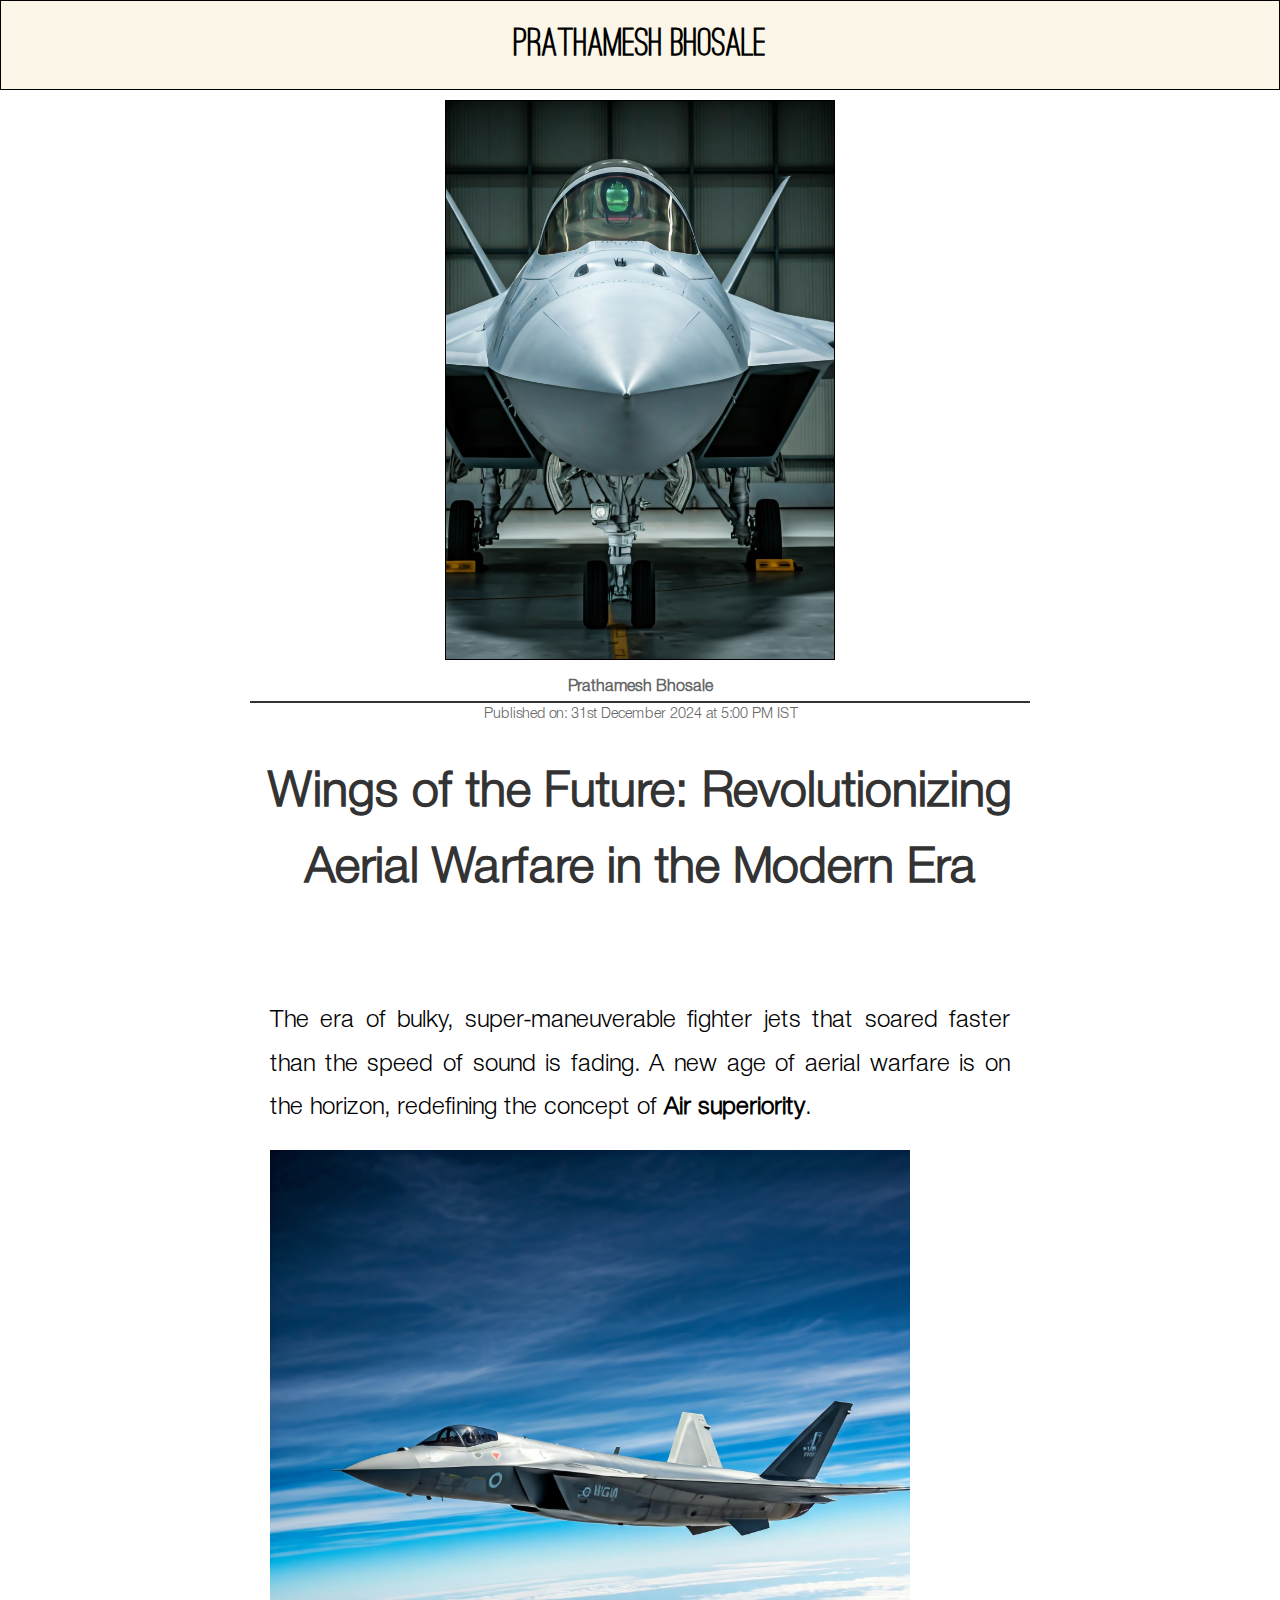
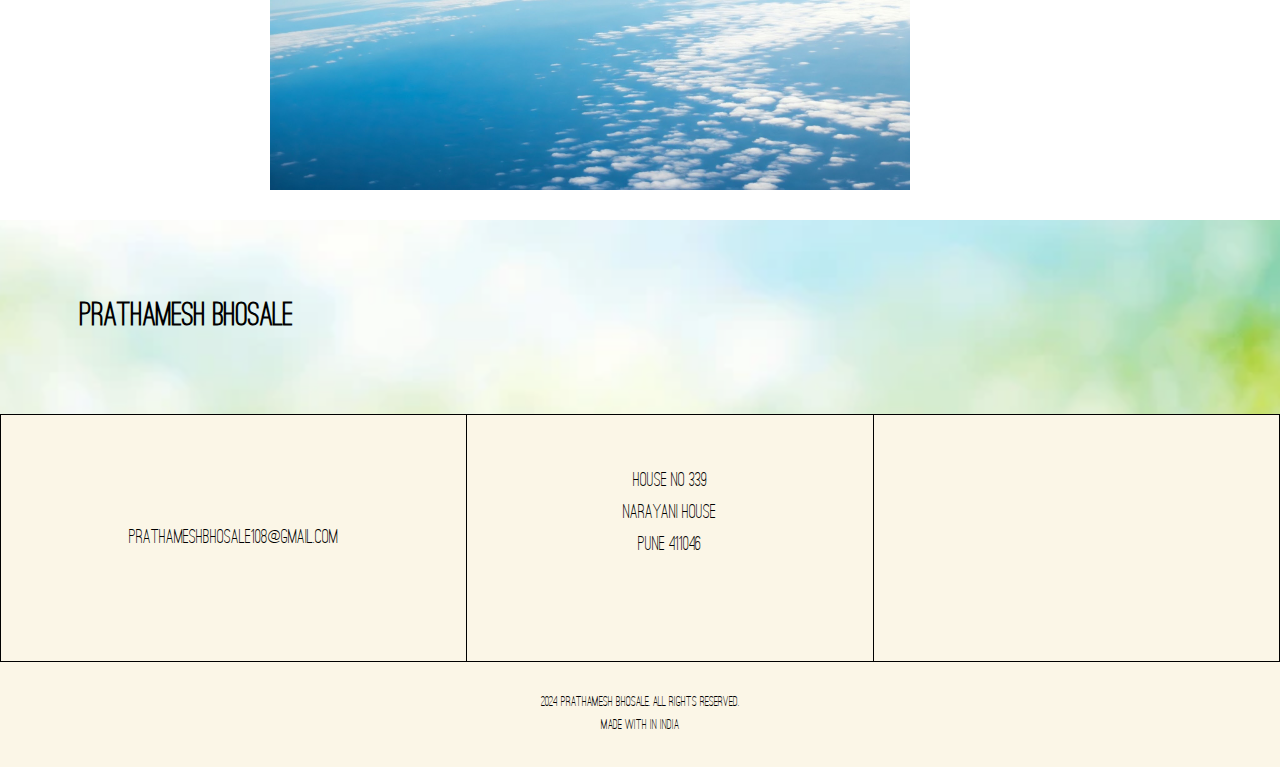
==== blog2.html @ 5867b200 "commit" ====
<!DOCTYPE html>
<html lang="en">
<head>
    <meta charset="UTF-8">
    <meta name="viewport" content="width=device-width, initial-scale=1.0">
    <title>Modern Warfare</title>
    <link rel="stylesheet" href="blog2.css">
    <link rel="stylesheet" href="https://cdnjs.cloudflare.com/ajax/libs/font-awesome/6.6.0/css/all.min.css" integrity="sha512-Kc323vGBEqzTmouAECnVceyQqyqdsSiqLQISBL29aUW4U/M7pSPA/gEUZQqv1cwx4OnYxTxve5UMg5GT6L4JJg==" crossorigin="anonymous" referrerpolicy="no-referrer" />
</head>
<body>
    <nav class="nav">
        <a href="index.html" class="nav__link">Prathamesh Bhosale</a>
    </nav>

    <div class="blog-container">
        <!-- Blog Image -->
        <div class="image-container">
        <img src="Images/Gemini_Generated_Image_4xyban4xyban4xyb.jpeg" alt="Blog Image" class="blog-image">
        </div>
        <!-- Blog Metadata -->
        <div class="blog-metadata">
            <h3 class="author-name">Prathamesh Bhosale</h3>
            <p class="publish-info">Published on: <span class="publish-date">31st December 2024</span> at <span class="publish-time">5:00 PM IST</span></p>
        </div>

        <!-- Blog Heading -->
        <h1 class="blog-heading">Wings of the Future: Revolutionizing Aerial Warfare in the Modern Era</h1><br><br>

        <!-- Blog Content -->
        <div class="blog-content">
        <p>The era of bulky, super-maneuverable fighter jets that soared faster than the speed of sound is fading. 
            A new age of aerial warfare is on the horizon, redefining the concept of <b>Air superiority</b>.</p>
            <a href="#img1">
                <img src="Images/Gemini_Generated_Image_g6z7l7g6z7l7g6z7.jpeg" alt="Fighter Jet" class="blog-imagep">
            </a>
        
    </div>
    </div>
    <footer id="footer">
        <!-- Up Section -->
        <div class="footer-up">
          <h3>Prathamesh Bhosale</h3>
        </div>
      
        <!-- Down Section -->
        <div class="footer-down">
          <!-- Left Section: Email -->
          <div class="footer-left">
            <p>prathameshbhosale108@gmail.com</p>
          </div>
      
          <!-- Middle Section: Home Address -->
          <div class="footer-middle">
            <p>House no 339<br> Narayani House<br> Pune 411046<br></p>
          </div>
      
          <!-- Right Section: Social Media Icons -->
          <div class="footer-right">
            <a href="http://www.youtube.com/@prathameshbhosale9968" target="_blank" class="Red">
              <i class="fa-brands fa-youtube"></i>
            </a>
            <a href="https://x.com/RevealP30112" target="_blank" class="Black">
              <i class="fa-brands fa-x-twitter"></i>
            </a>
            <a href="https://www.linkedin.com/in/prathamesh-bhosale-03a942256?lipi=urn%3Ali%3Apage%3Ad_flagship3_profile_view_base_contact_details%3BizIz%2FmjyRASxydIwuei1Mw%3D%3D" target="_blank" class="Dark-blue">
              <i class="fa-brands fa-linkedin"></i>
            </a>
              <a href="https://github.com/PrathameshBhosale108" target="_blank" class="Black">
                <i class="fa-brands fa-github"></i>
              </a>
            
          </div>
        </div>
        <div class="footer-bottom">
          <p><i class="fa-regular fa-copyright"></i> 2024 Prathamesh Bhosale. All Rights Reserved.<br> Made with <i class="fa-solid fa-heart" id="Color"></i> in INDIA</p>
        </div>
      </footer>
    <script>
        //Enable hidden nav bar
        {
            const nav = document.querySelector(".nav");
            let lastScrollY = window.scrollY;
    
            window.addEventListener("scroll",()=>{
                   if(lastScrollY <= window.scrollY){
                    nav.classList.add("nav--hidden");
                   // console.log("We are going down!");
                   }
                   else{
                    nav.classList.remove("nav--hidden");
                   // console.log("We are going up!");
                   }
                   lastScrollY = window.scrollY;
            });
        }
    </script>
    
</body>
</html>
---- blog2.css ----
@font-face {
    font-family: custom;
    src: url(Fonts/HelveticaNeueLight.woff2) format('woff2');
}
@font-face{
    font-family: Modak;
    src: url(Fonts/ostrich-regular.woff2) format('woff2');
}
*{  margin: 0;
    padding: 0;
    box-sizing: border-box;
}
body{
    --nav-height:90px;
    padding-top: var(--nav-height);
    scroll-behavior: smooth;
    margin: 0;
    padding: 0px;
    width: 100%;
    box-sizing: border-box;
    font-family:custom;
    line-height:1.6 ;
}
::selection{
    background-color: rgb(255, 132, 0);
    color: rgb(0, 0, 0);
}
body{
    --nav-height: 90px;
    padding-top: var(--nav-height);
    }
    .nav{
        width: 100%;
        height: var(--nav-height);
        position: fixed;
        top: 0;
        left: 0;
        background: #FBF6E7;
        display: flex;
        align-items: center;
        justify-content: center;
        text-align: center;
        transition: transform 0.2s ;
        font-size: 2.5rem;
        font-family: Modak;
        border: 1px solid black;
        z-index: 1000;
    }
    .nav__link{
        color: #000000;
        text-decoration: none;
        margin: 0 1em;
        font-weight: bold;
    
    }
    .nav--hidden{
        transform: translateY(calc(-1 * var(--nav-height)));
    }

.blog-container {
    max-width: 800px;
    margin: 0 auto;
    padding: 10px;
    background-color: #ffffff;
   /* text-align: center;*/
}
.image-container {
  display: flex;
  justify-content: center; /* Horizontal alignment */
  align-items: center; /* Vertical alignment */
  padding: 0; /* Remove any internal spacing */
  margin: 0; /* Remove any external spacing */
  width: 100%; /* Ensure container takes up full width */
  height: auto; /* Adjust height dynamically based on content */
}

.blog-image {
  width: 100%; /* Make the image responsive to the container */
  max-width: 50%; /* Restrict the image's maximum width */
  height: 35rem; /* Maintain aspect ratio */
  border: 1px solid black;
  border-radius: 0px;
  object-fit: cover; /* Ensure proper cropping */
}

.blog-imagep{
            display: block;
            max-width: 100%;
            height: 40rem;
            margin: 20px 0;
            /*transition: transform 0.3s ease-in-out;*/
            cursor: pointer;
}
/*.blog-imagep:hover {
    transform: scale(1.05);
}*/
.modal {
    display: none;
    position: fixed;
    top: 0;
    left: 0;
    width: 100%;
    height: 100%;
    background: rgba(0, 0, 0, 0.8);
    justify-content: center;
    align-items: center;
    z-index: 999;
}
.modal img {
    max-width: 90%;
    max-height: 90%;
    border: 5px solid white;
    border-radius: 10px;
}

.modal.show {
    display: flex;
}
.blog-metadata {
    font-size: 1 rem;
    margin-bottom: 20px;
    color: #666;
    text-align: center;
}

.author-name {
    font-size: 1rem;
    margin-top: 15px;
    margin-bottom: 0px;
    border-bottom: 2px solid #333;
    display: block;
}

.publish-info {
    margin-top: 0px;
    font-size: 0.9rem;
    color: #666;
}

.blog-heading {
    font-size: 3rem;
    margin-top: 30px;
    margin-bottom: 20px;
    color: #333;
    text-align: center;
}

.blog-content {
    line-height: 1.8;
    margin-top: 20px;
    font-size: 1.5rem;
    color: #000000;
    text-align: justify;
    padding:0 20px;
}
  /* Footer Styling */
  #footer {
    font-family: Modak;
    width: 100%;
    background-color:#FBF6E7; /* Footer background color */
    color: black; /* Footer text color */
    padding: 0px;
    text-align: left; /* Left-align text in up section */
  }
  
  .footer-up {
    background-image: url(Images/Blured\ green.png);
    background-size: cover; /* Ensures the image covers the entire footer */
    background-repeat: no-repeat; /* Prevents the image from repeating */
    background-position: center; /* Centers the image */
    padding-left: 80px;
    padding-bottom: 70px; /* Space below the up section */
    padding-top: 70px;
  }
  .footer-up h3:hover {
    background-color: #cecece00;
    text-shadow: 0 0 20px rgb(255, 166, 0), /* Brighter orange on hover */
                 0 0 30px rgb(255, 166, 0),
                 0 0 40px rgb(255, 166, 0),
                 0 0 50px rgb(255, 166, 0);
}
  .footer-up h3 {
    display: inline-block; /* Ensure the hover effect is only on the text */
    transition: all 0.3s ease; /* Smooth transition for the hover effect */
    font-size: 34px;
    margin: 0; /* Remove default margin */
  }
  
  .footer-down {
    display: flex;
    font-size: 20px;
    border: 1px solid black;
    display: flex; /* Arrange the down section in a horizontal row */
    justify-content: space-between; /* Space between the sections */
    align-items: center; /* Center items vertically */
    text-align: center; /* Center-align text in down sections */
  }
  
  .footer-left, .footer-middle, .footer-right {
    flex: 1; /* Equal width for all three sections */
  }
  
  .footer-left{
    padding: 30px;
  }
  .footer-middle{
    padding-top: 50px;
    padding-bottom: 100px;
    border-left: 1px solid black;
    border-right: 1px solid black;
  }
  .footer-right{
    display: flex; /* Arrange icons horizontally */
    justify-content: center; /* Center icons horizontally */
    gap: 10px; /* Space between icons */
  }
  .footer-right a {
    color: rgb(138, 138, 138); /* Icon color */
    text-decoration: none; /* Remove underline from links */
    margin: 0 10px; /* Space between icons */
    font-size: 40px; /* Icon size */
  }
  
  .footer-right .Red:hover {
    color: #ff0000; /* Facebook blue */
  }
  
  .footer-right .Black:hover {
    color: #000000; /* Twitter blue */
  }
  
  .footer-right .Dark-blue:hover {
    color: #0077b5; /* LinkedIn blue */
  }
  .footer-bottom {
    background-color: #FBF6E7; /* Slightly darker background color for the bottom section */
    padding-top: 30px; /* Vertical padding for the bottom section */
    padding-bottom: 30px;
    text-align: center; /* Center the text */
    width: 100%; /* Ensure it spans the entire width */
    font-size: 14px; /* Font size for the bottom text */
  }
  #Color{
    color: #ff0000;
  }
@media(max-width:425px){
.blog-heading{
    font-size: 2rem;
}
.nav__link{
    font-size: 2rem;
}
}
@media(max-width:621px){
    .footer-down {
        display: flex;
        justify-content: space-between;
        margin-top: 0px;
      }
      .footer-up{
        padding-right: 50px;
        padding-left: 50px;
      }
      .footer-left,
      .footer-middle,
      .footer-right {
        width: 30%;
      }
      .footer-middle{
        border-top: 1px solid black;
        border-bottom: 1px solid black;
        padding: 90px;
      }
      .footer-left{
        font-size: 1rem;
        margin-top: 0px;
        padding-top: 40px;
      }
        .footer-up,
        .footer-left,
        .footer-middle,
        .footer-right,
        .footer-bottom {
          width: 100%;
          text-align: center; /* Center align the content */
          margin-bottom: 10px; /* Add spacing between sections */
        }
      
        .footer-down {
          display: block; /* Stack footer-left, footer-middle, footer-right */
        }
      
        .footer-left,
        .footer-middle,
        .footer-right {
          margin-bottom: 15px; /* Add space between each stacked section */
        }
      
        /* Styling adjustments for social media icons */
        .footer-right a {
          margin: 0 5px; /* Space between social icons */
          font-size: 24px; /* Adjust size for icons */
        }
}
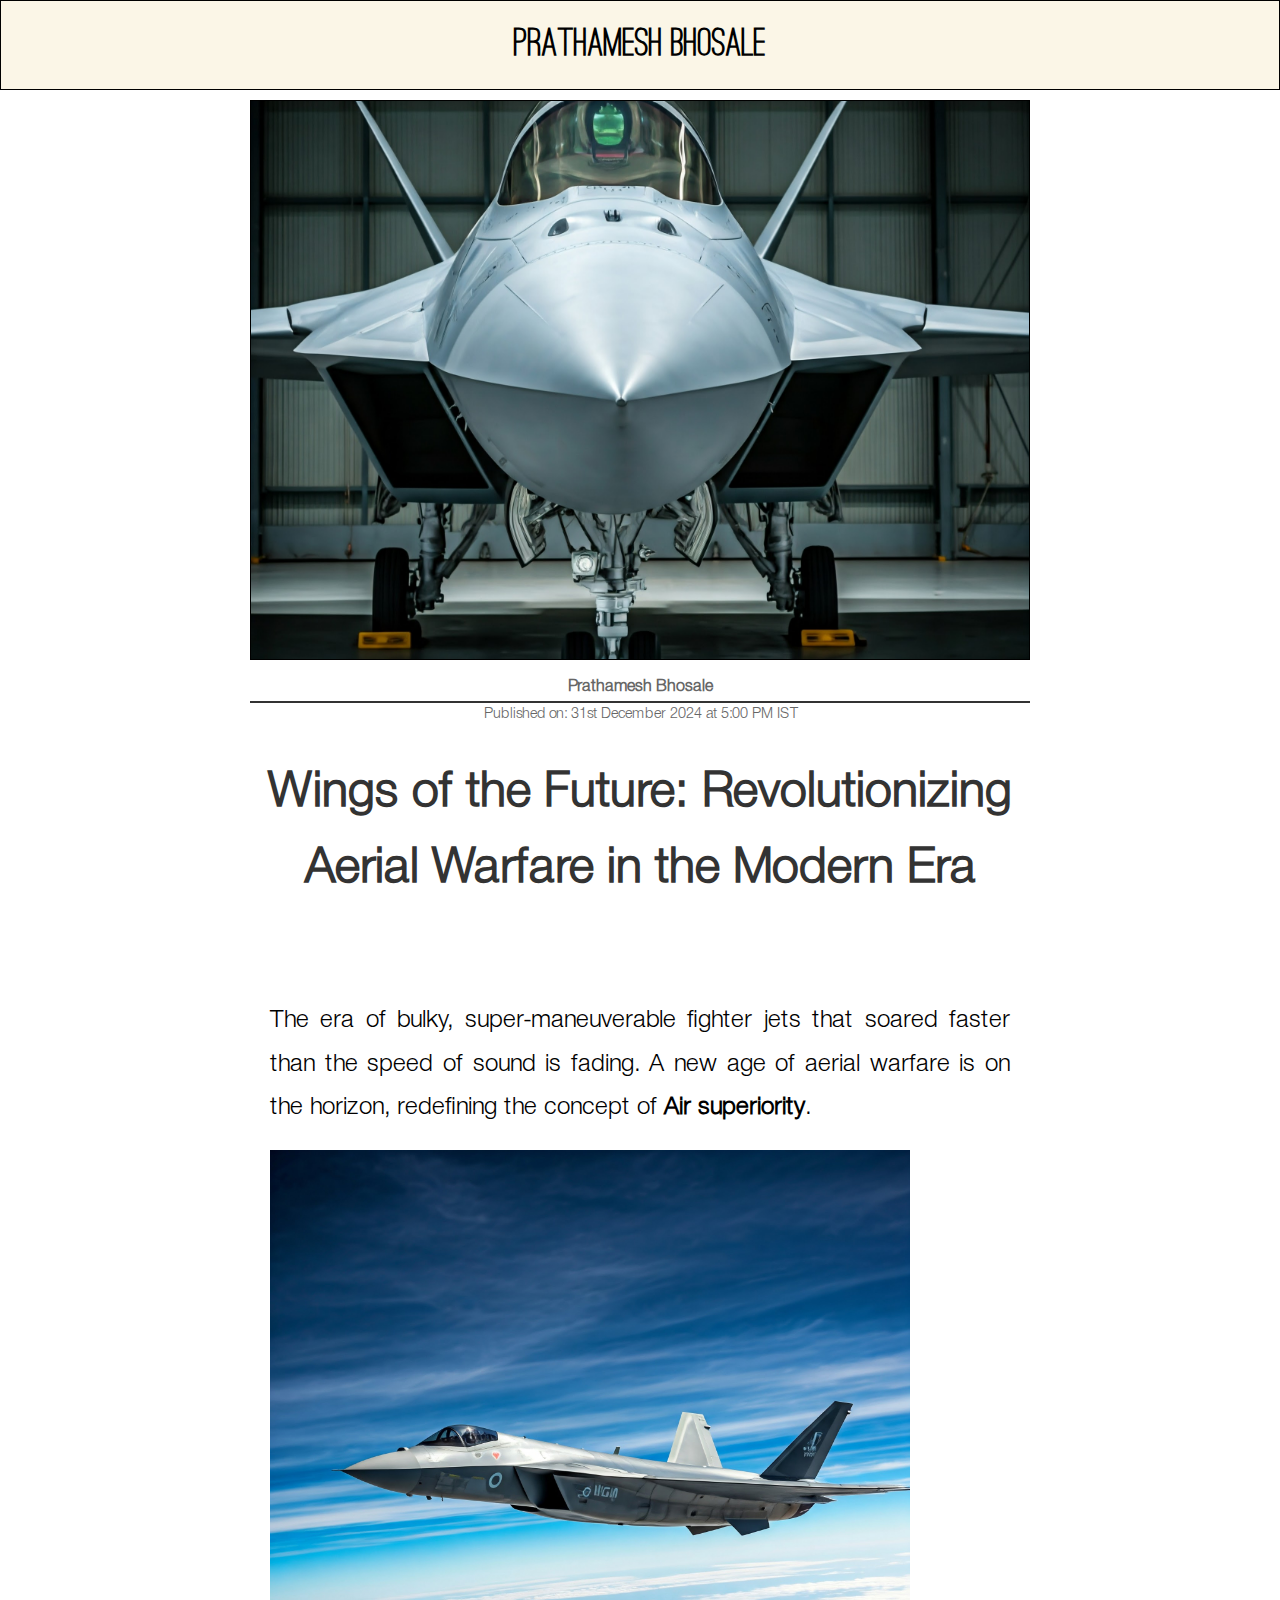
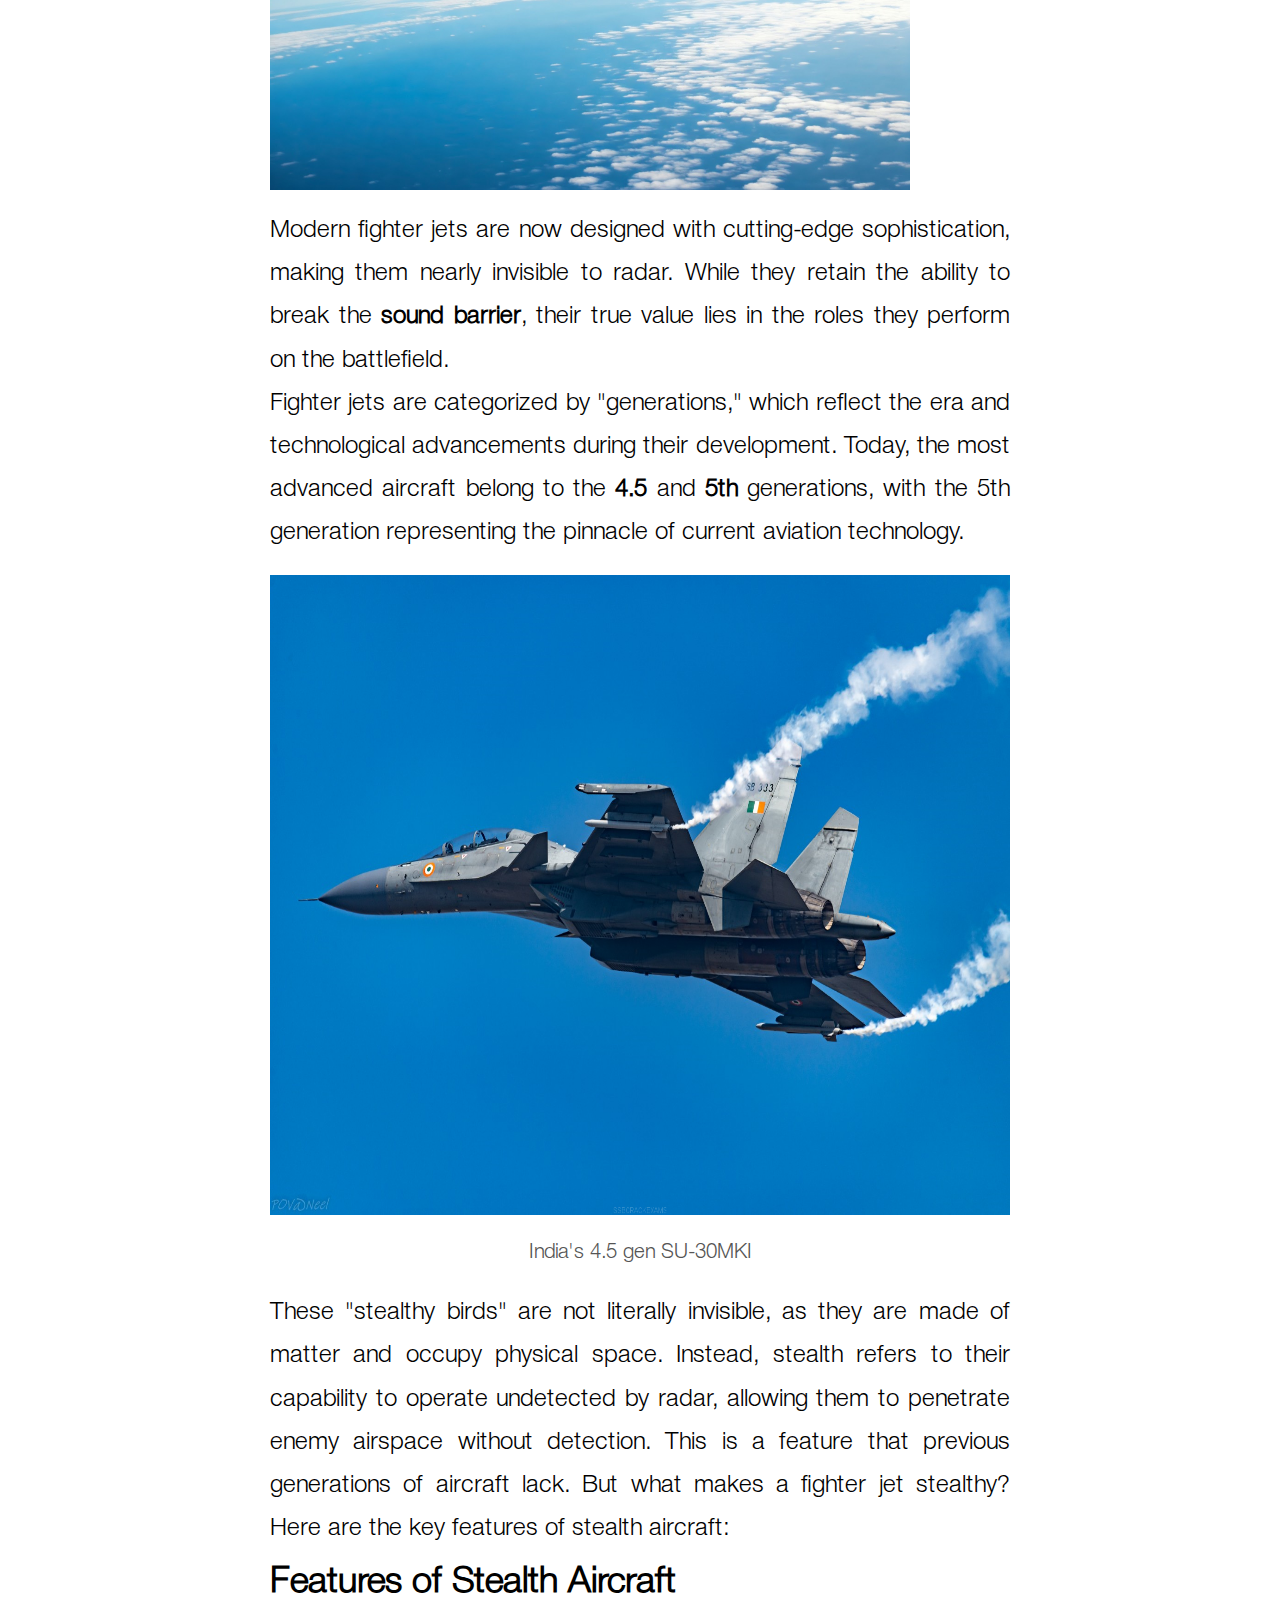
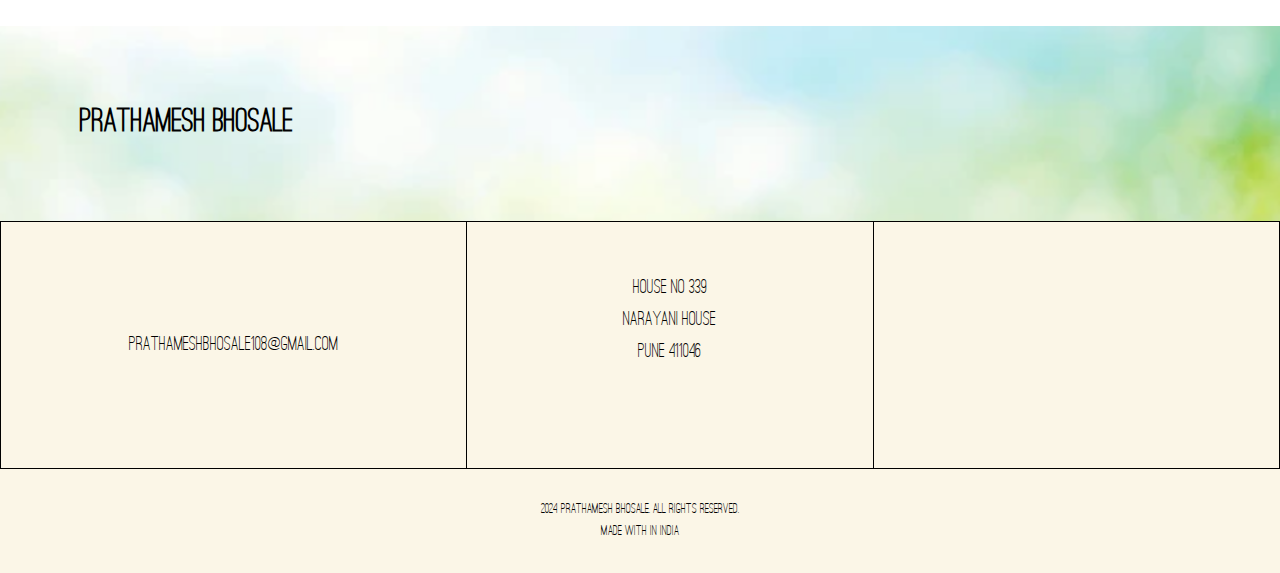
==== commit 876f4200: "commit" ====
--- a/blog2.html
+++ b/blog2.html
@@ -28,11 +28,35 @@
 
         <!-- Blog Content -->
         <div class="blog-content">
-        <p>The era of bulky, super-maneuverable fighter jets that soared faster than the speed of sound is fading. 
-            A new age of aerial warfare is on the horizon, redefining the concept of <b>Air superiority</b>.</p>
+        <p1>The era of bulky, super-maneuverable fighter jets that soared faster than the speed of sound is fading. 
+            A new age of aerial warfare is on the horizon, redefining the concept of <b>Air superiority</b>.</p1>
             <a href="#img1">
                 <img src="Images/Gemini_Generated_Image_g6z7l7g6z7l7g6z7.jpeg" alt="Fighter Jet" class="blog-imagep">
             </a>
+        <p2>Modern fighter jets are now designed with cutting-edge sophistication,
+            making them nearly invisible to radar. While they retain the ability to
+            break the <b>sound barrier</b>, their true value lies in the roles they perform on
+            the battlefield.
+        </p2><br>
+        <p3>Fighter jets are categorized by "generations," which reflect the era and
+            technological advancements during their development. Today, the most
+            advanced aircraft belong to the <b>4.5</b> and <b>5th</b> generations, with the 5th
+            generation representing the pinnacle of current aviation technology.
+        </p3>
+        <div class="image-capcon">
+            <img src="Images/Indian-Air-Force-Fighter-Jets-4.png" alt="Indian Airforce SU-30MKI" class="blog-imagep">
+            <div class="image-caption">India's 4.5 gen SU-30MKI</div>
+        </div>
+        <p4>These "stealthy birds" are not literally invisible, as they are made of matter
+            and occupy physical space. Instead, stealth refers to their capability to
+            operate undetected by radar, allowing them to penetrate enemy airspace
+            without detection. This is a feature that previous generations of aircraft lack.
+        </p4>
+        <p5>But what makes a fighter jet stealthy?
+            Here are the key features of stealth aircraft:
+        </p5><br>
+        <h2>Features of Stealth Aircraft</h2>
+
         
     </div>
     </div>
--- a/blog2.css
+++ b/blog2.css
@@ -76,7 +76,7 @@
 
 .blog-image {
   width: 100%; /* Make the image responsive to the container */
-  max-width: 50%; /* Restrict the image's maximum width */
+  max-width: 100%; /* Restrict the image's maximum width */
   height: 35rem; /* Maintain aspect ratio */
   border: 1px solid black;
   border-radius: 0px;
@@ -90,6 +90,15 @@
             margin: 20px 0;
             /*transition: transform 0.3s ease-in-out;*/
             cursor: pointer;
+}
+.image-caption{
+    font-size: 0.85em;
+    color: #555;
+    margin-top: 5px;
+}
+.image-capcon{
+    text-align: center;
+    margin:20px 0;
 }
 /*.blog-imagep:hover {
     transform: scale(1.05);
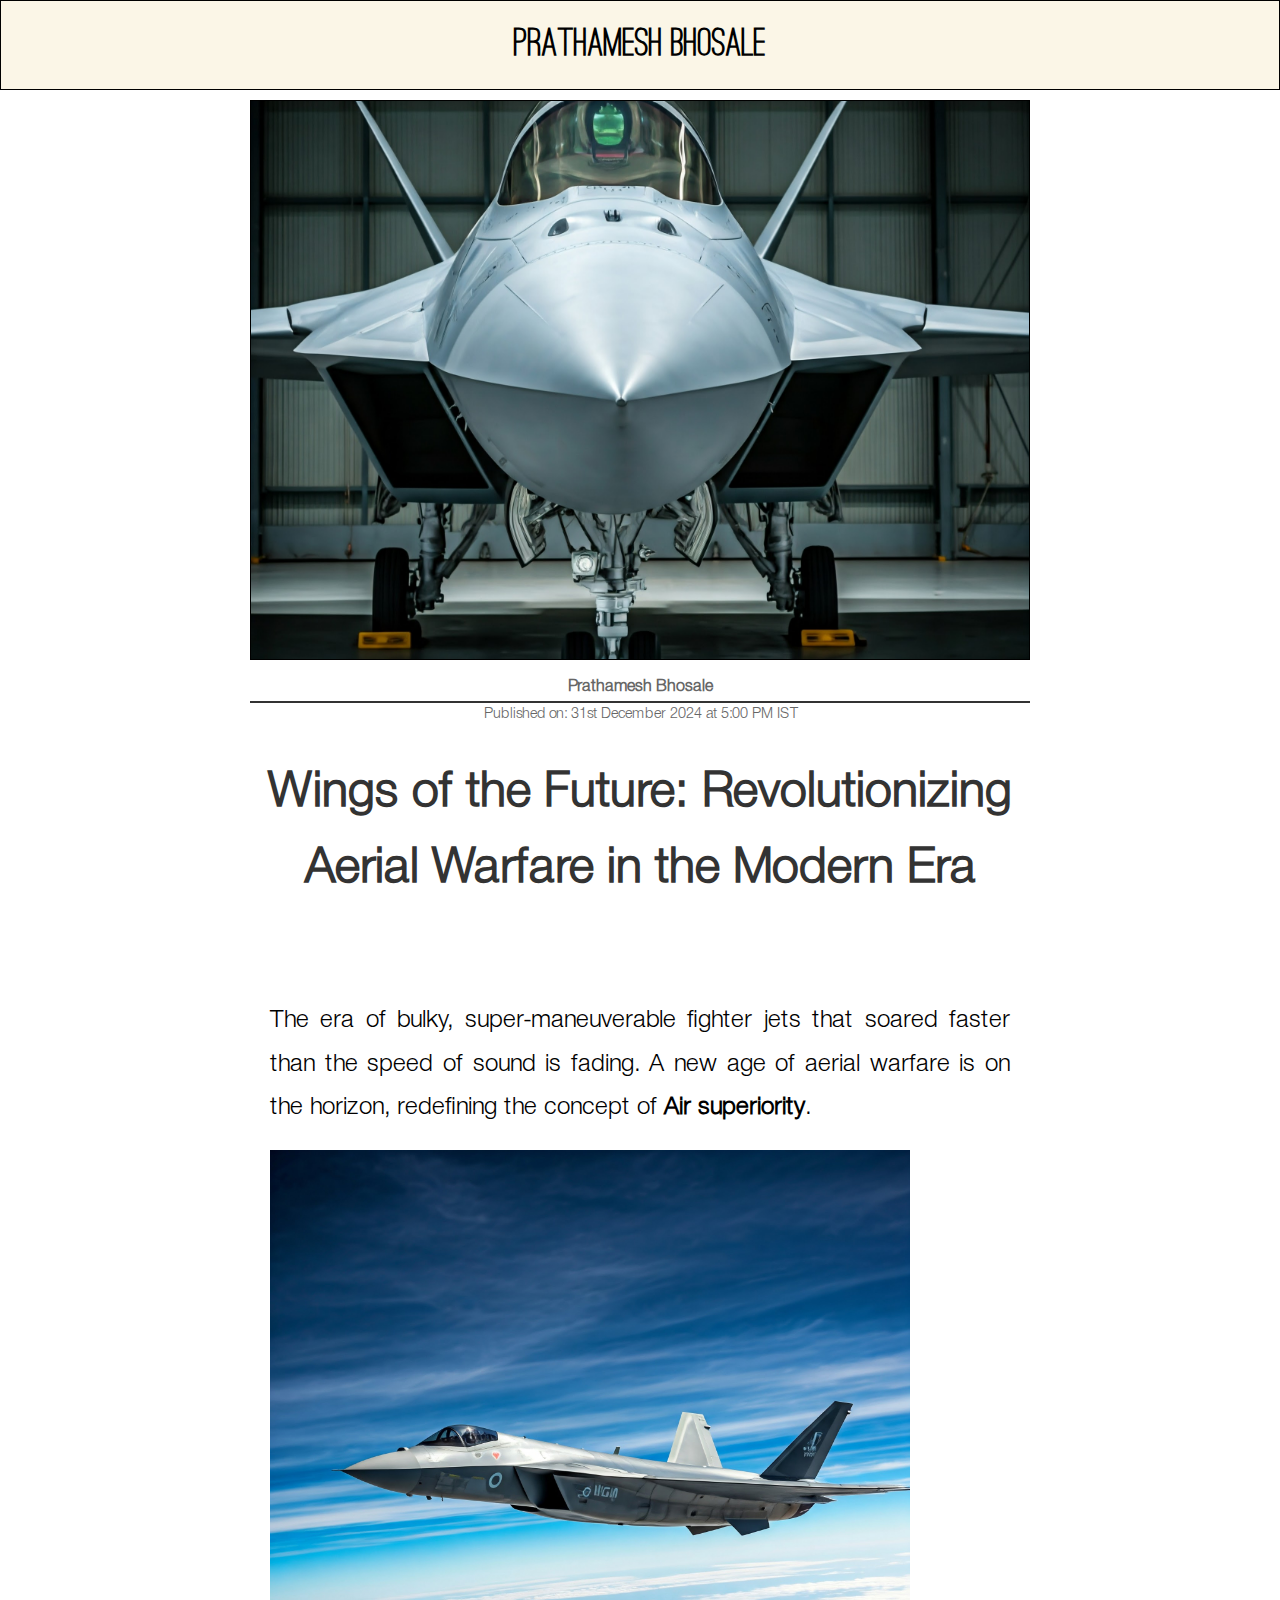
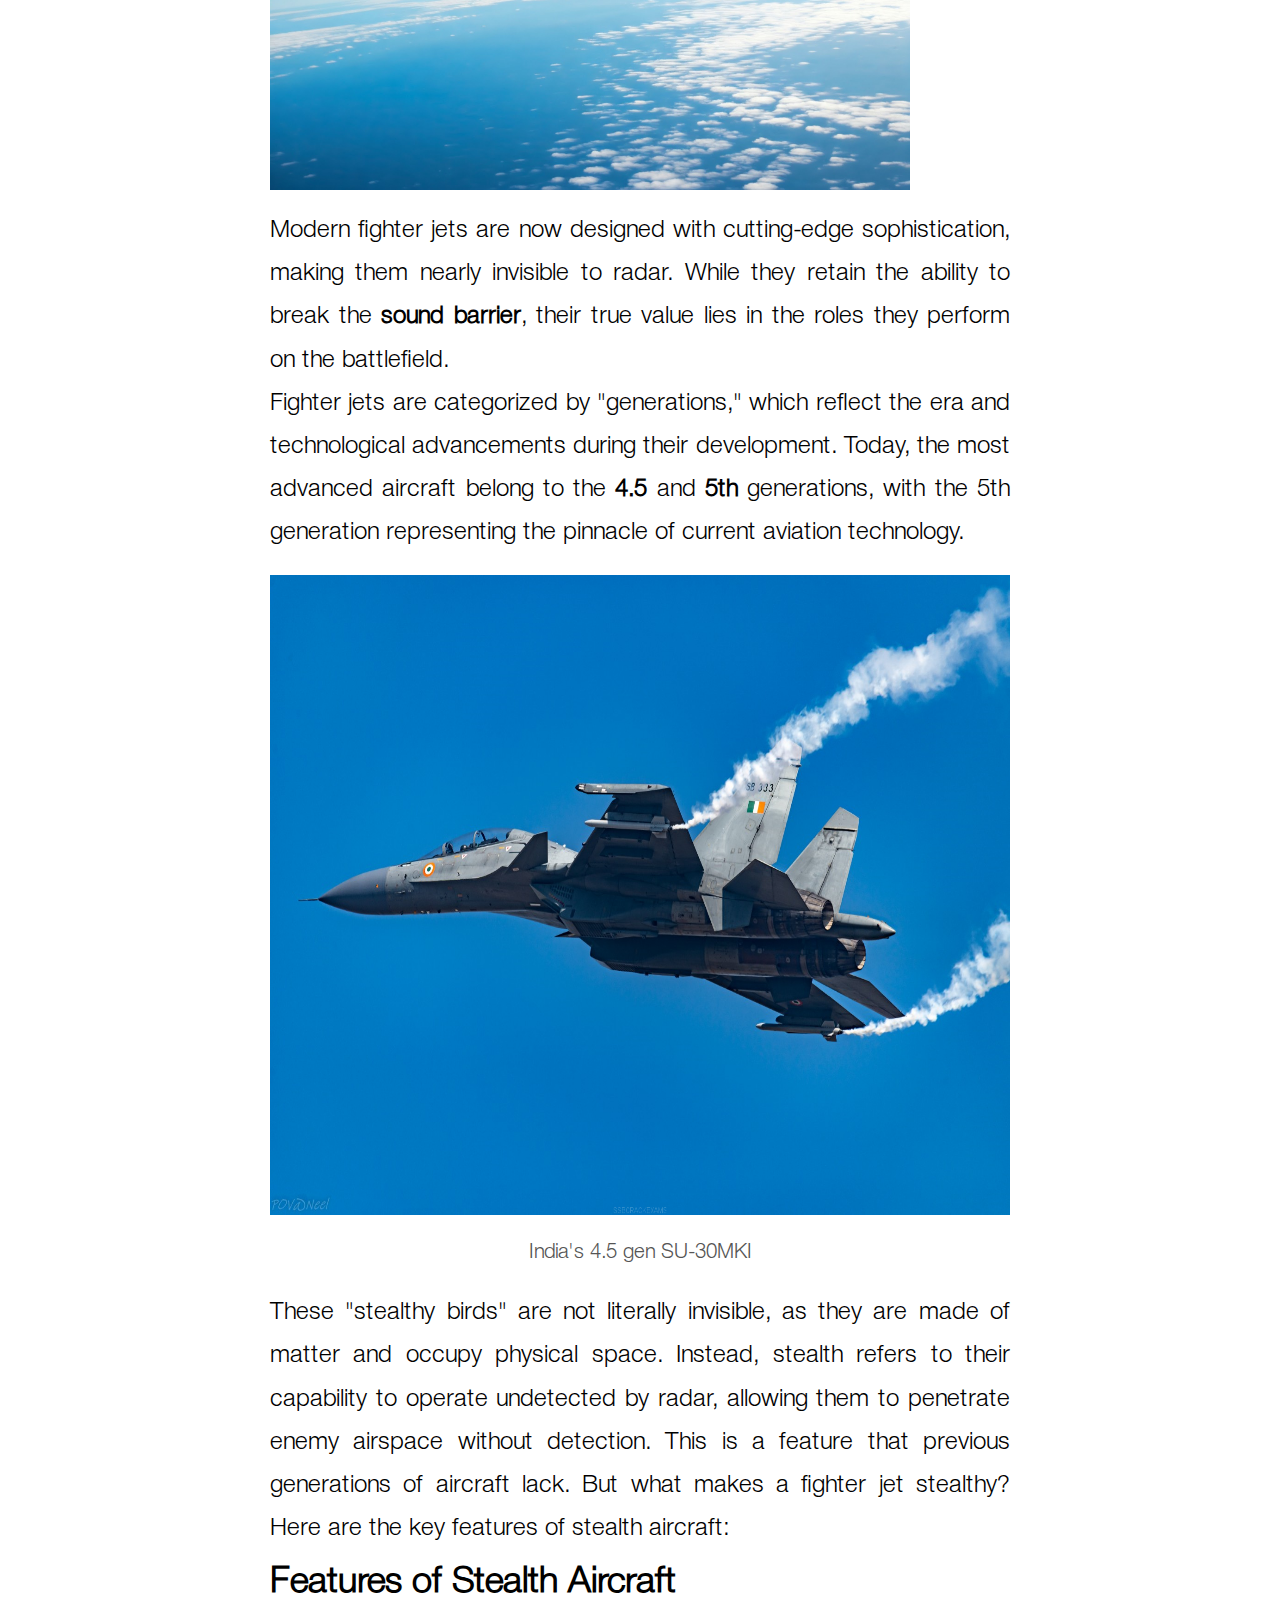
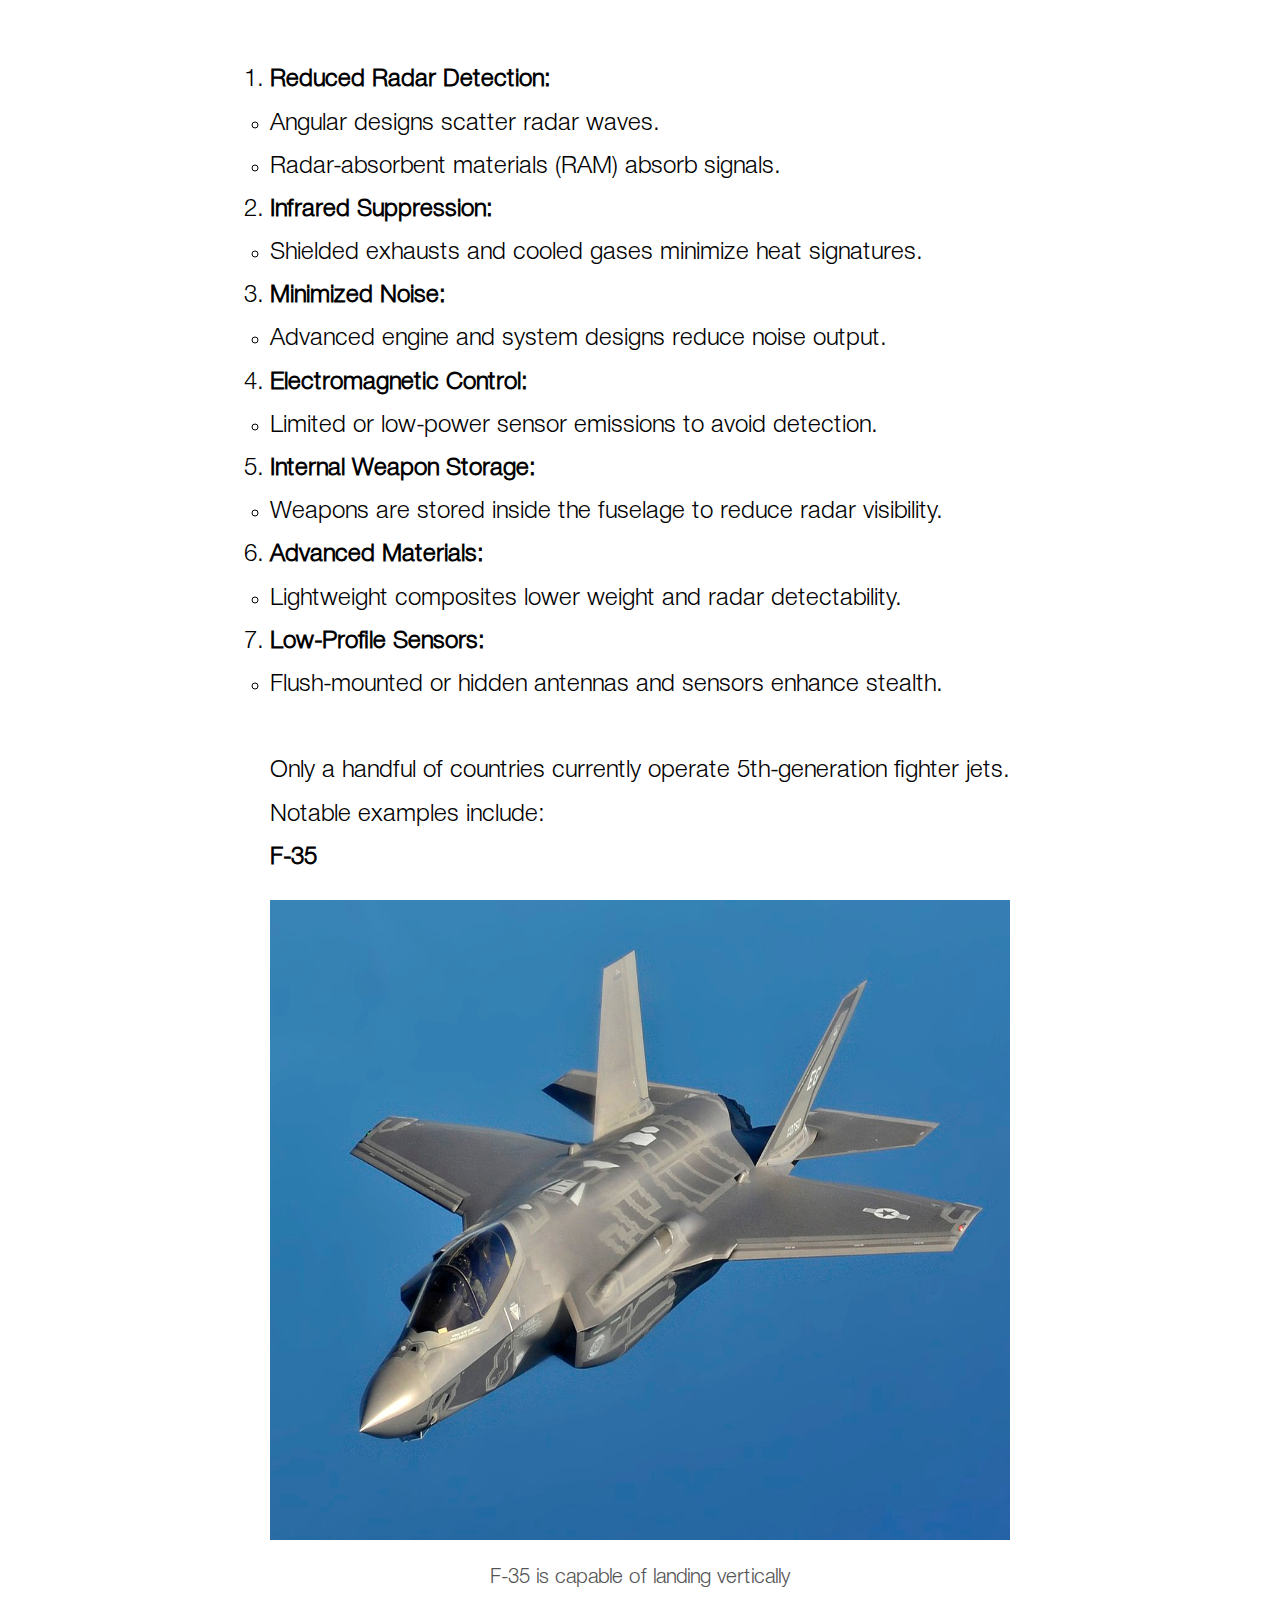
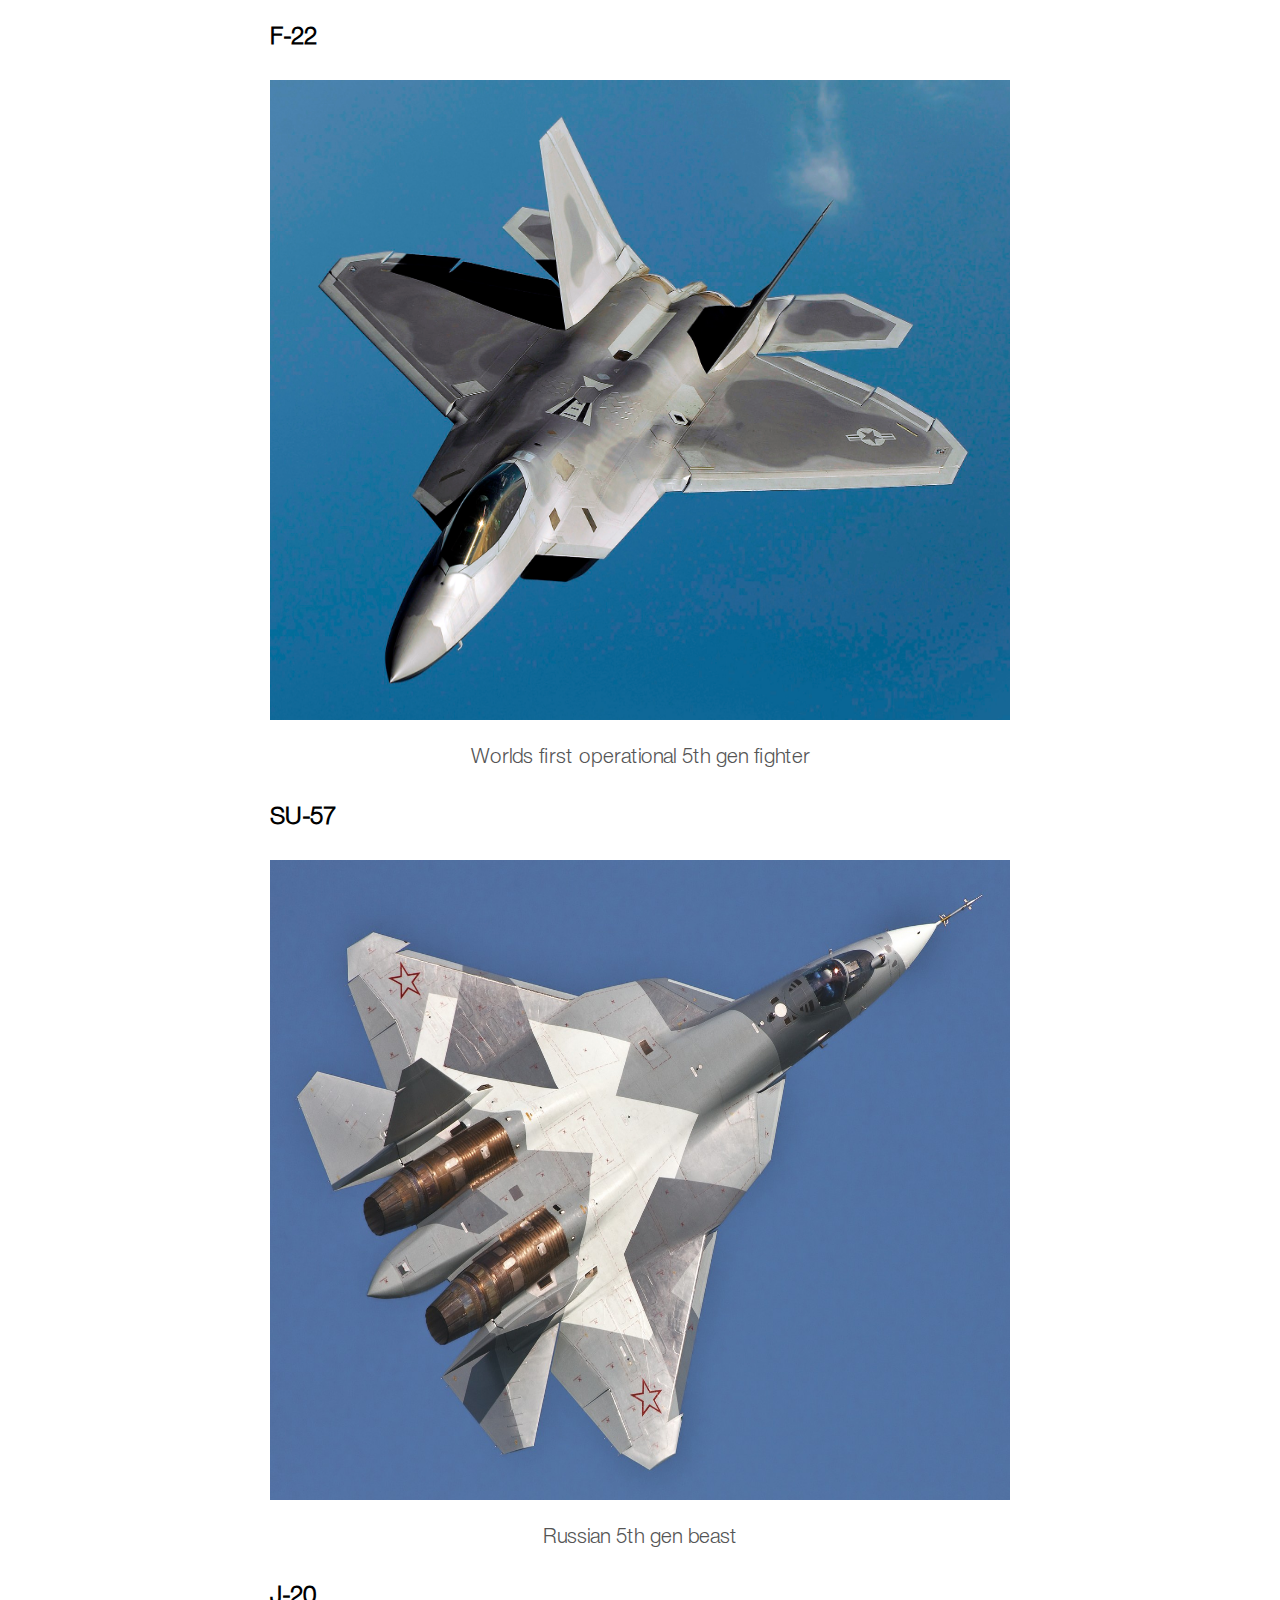
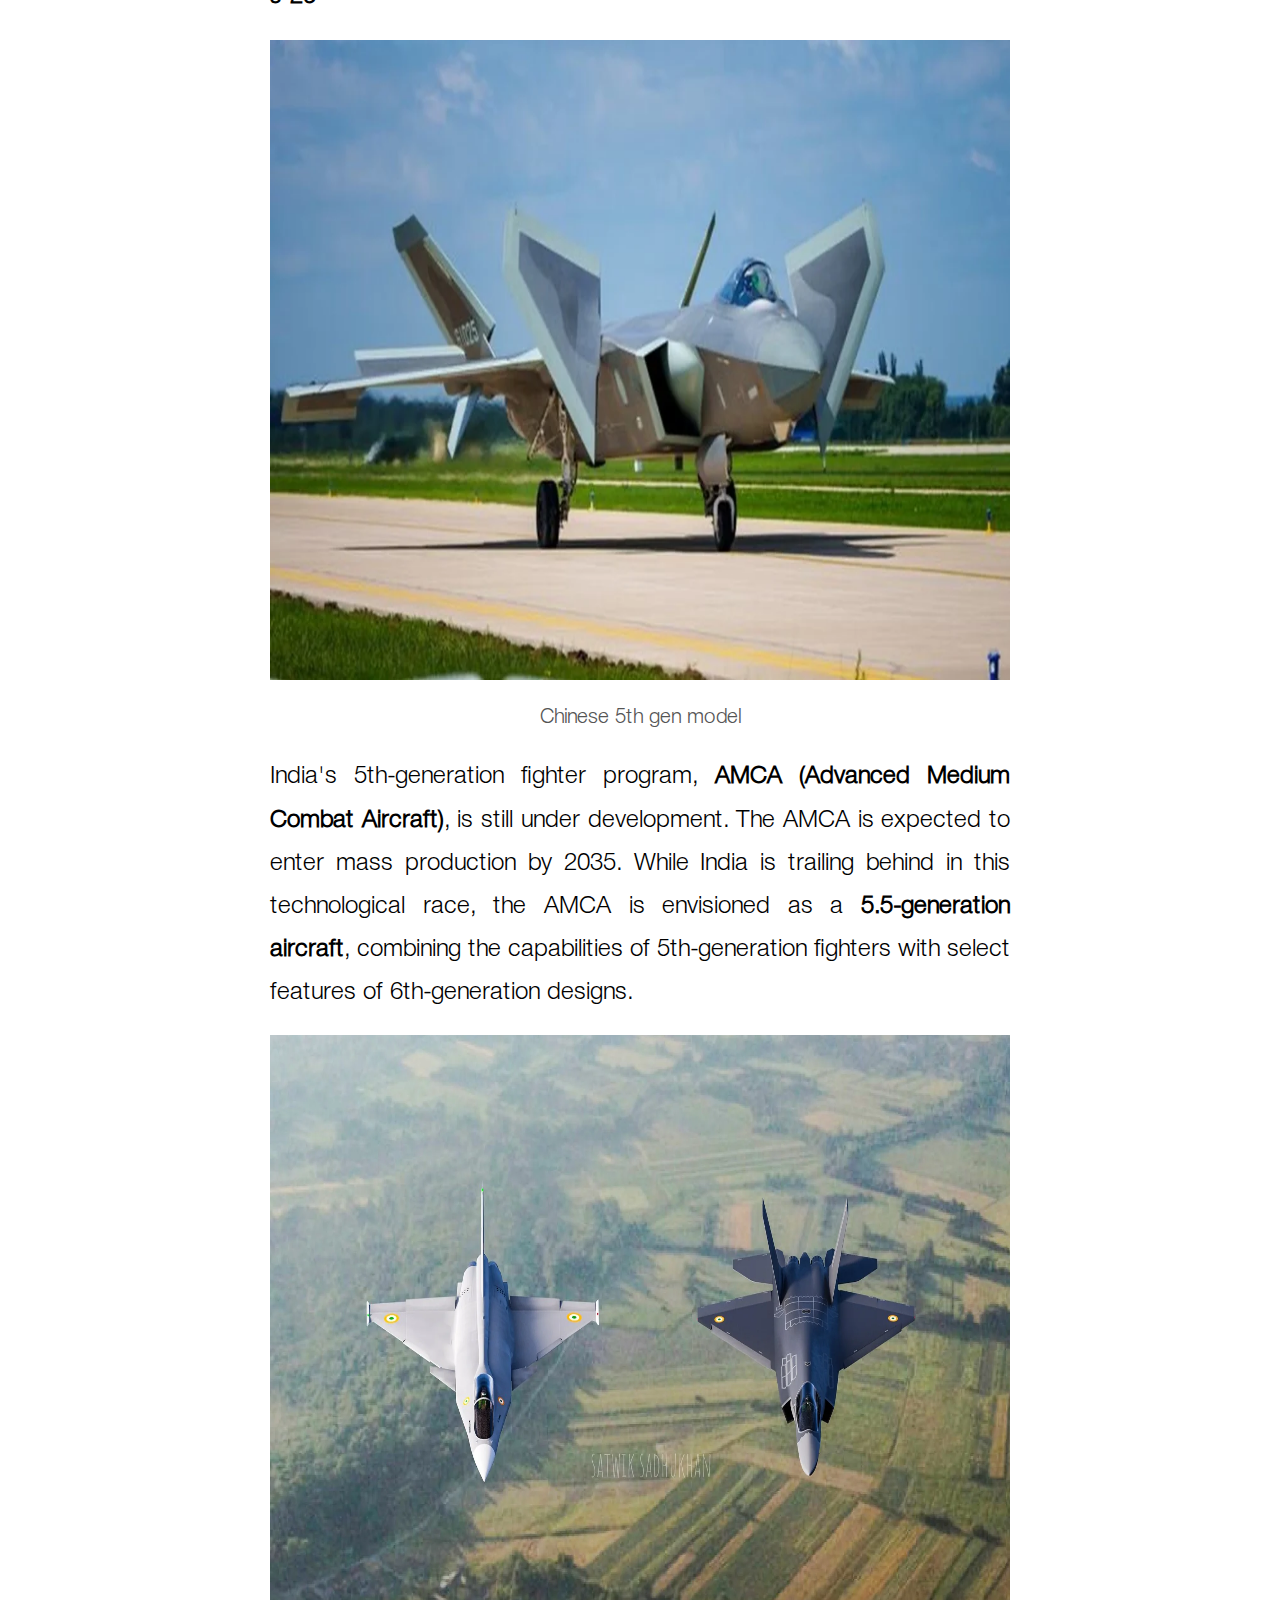
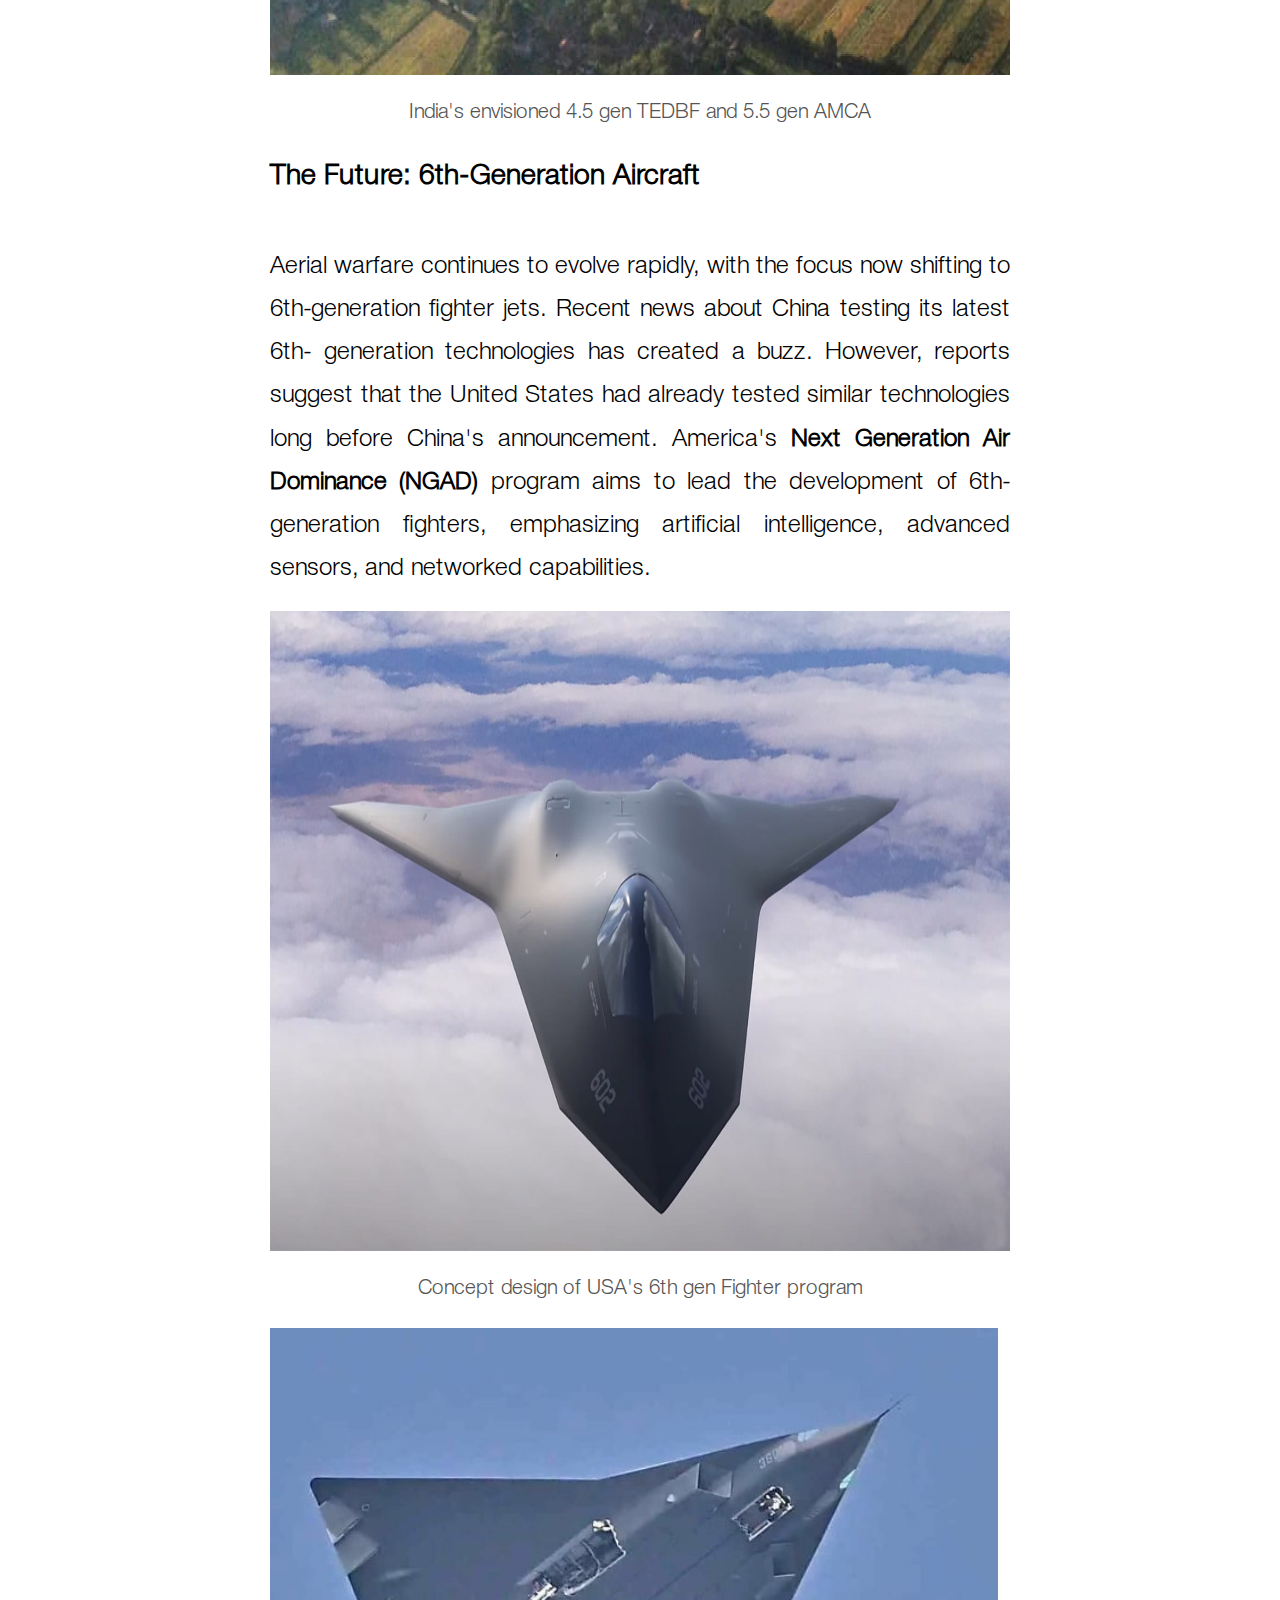
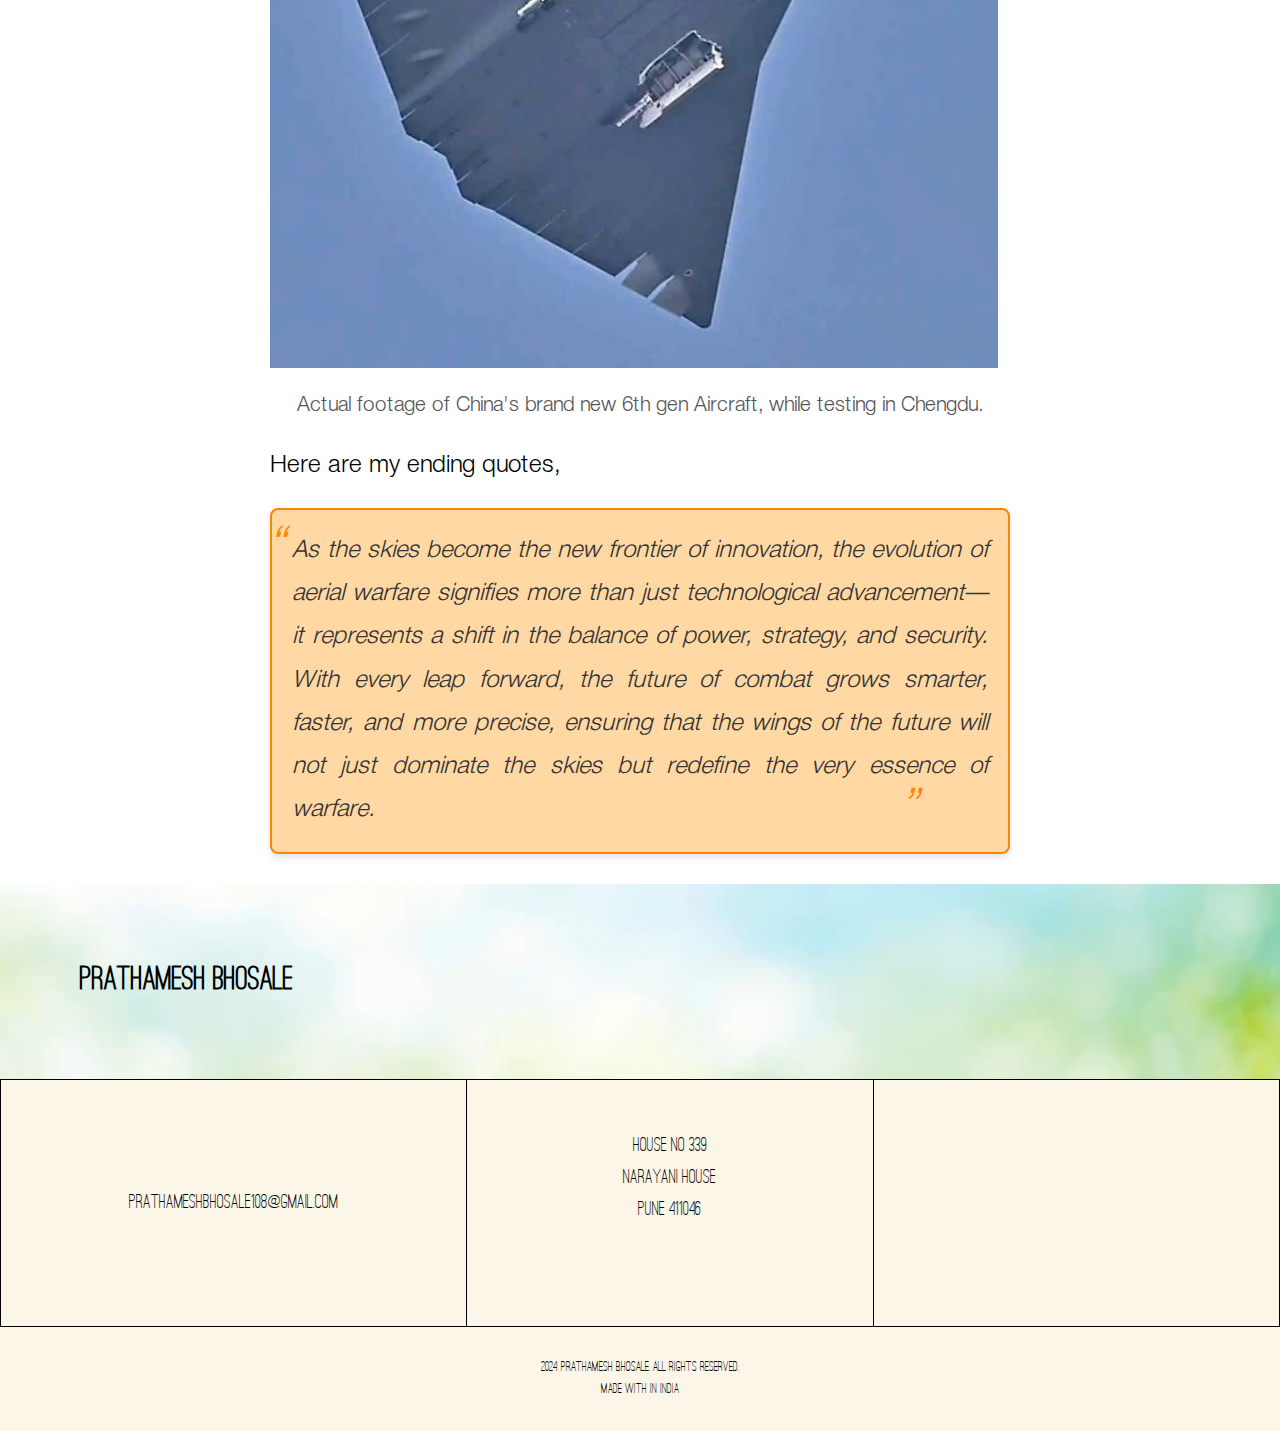
==== commit 634707c3: "official1_commit" ====
--- a/blog2.html
+++ b/blog2.html
@@ -55,9 +55,91 @@
         <p5>But what makes a fighter jet stealthy?
             Here are the key features of stealth aircraft:
         </p5><br>
-        <h2>Features of Stealth Aircraft</h2>
-
-        
+        <h2>Features of Stealth Aircraft</h2><br>
+        <ol>
+            <li><h4>Reduced Radar Detection:</h4></li>
+            <ul><li>Angular designs scatter radar waves.</li>
+                <li>Radar-absorbent materials (RAM) absorb signals.
+                </li>
+            </ul>
+            <li><h4>Infrared Suppression:</h4></li>
+            <ul><li>Shielded exhausts and cooled gases minimize heat signatures.</li>
+            </ul>
+            <li><h4>Minimized Noise:</h4></li>
+            <ul><li>Advanced engine and system designs reduce noise output.</li>
+            </ul>
+            <li><h4>Electromagnetic Control:</h4></li>
+            <ul><li>Limited or low-power sensor emissions to avoid detection.</li>
+            </ul>
+            <li><h4>Internal Weapon Storage:</h4></li>
+            <ul><li>Weapons are stored inside the fuselage to reduce radar visibility.</li>
+            </ul>
+            <li><h4>Advanced Materials:</h4></li>
+            <ul><li>Lightweight composites lower weight and radar detectability.</li>
+            </ul>
+            <li><h4>Low-Profile Sensors:</h4></li>
+            <ul><li>Flush-mounted or hidden antennas and sensors enhance stealth.</li>
+            </ul><br>
+        </ol>
+        <p6>Only a handful of countries currently operate 5th-generation fighter jets.<br> Notable examples include:</p6><br>
+        <p101><b>F-35</b></p101>
+        <div class="image-capcon">
+            <img src="Images/F-35A.jpg" alt="Indian Airforce SU-30MKI" class="blog-imagep">
+            <div class="image-caption">F-35 is capable of landing vertically</div>
+        </div>
+        <p101><b>F-22</b></p101>
+        <div class="image-capcon">
+            <img src="Images/F-22.jpg" alt="Indian Airforce SU-30MKI" class="blog-imagep">
+            <div class="image-caption">Worlds first operational 5th gen fighter</div>
+        </div>
+        <p101><b>SU-57</b></p101>
+        <div class="image-capcon">
+            <img src="Images/SU-75.jpeg" alt="Indian Airforce SU-30MKI" class="blog-imagep">
+            <div class="image-caption">Russian 5th gen beast</div>
+        </div>
+        <p101><b>J-20</b></p101>
+        <div class="image-capcon">
+            <img src="Images/j20.webp" alt="Indian Airforce SU-30MKI" class="blog-imagep">
+            <div class="image-caption">Chinese 5th gen model</div>
+        </div>
+        <p7>India's 5th-generation fighter program,<b> AMCA (Advanced Medium
+            Combat Aircraft)</b>, is still under development. The AMCA is expected to
+            enter mass production by 2035. While India is trailing behind in this
+            technological race, the AMCA is envisioned as a <b>5.5-generation aircraft</b>,
+            combining the capabilities of 5th-generation fighters with select features
+            of 6th-generation designs.
+        </p7><br>
+        <div class="image-capcon">
+            <img src="Images/AMCA and TEDBF.webp" alt="Indian Airforce SU-30MKI" class="blog-imagep">
+            <div class="image-caption">India's envisioned 4.5 gen TEDBF and 5.5 gen AMCA </div>
+        </div>
+        <p8><h3>The Future: 6th-Generation Aircraft</h3></p8><br>
+        <p9>Aerial warfare continues to evolve rapidly, with the focus now shifting to
+            6th-generation fighter jets. Recent news about China testing its latest 6th-
+            generation technologies has created a buzz. However, reports suggest
+            that the United States had already tested similar technologies long before
+            China's announcement.
+            America's <b>Next Generation Air Dominance (NGAD)</b> program aims to lead
+            the development of 6th-generation fighters, emphasizing artificial
+            intelligence, advanced sensors, and networked capabilities.
+        </p9>
+        <div class="image-capcon">
+            <img src="Images/AFRL USAF NGAD photo.jpg" alt="Indian Airforce SU-30MKI" class="blog-imagep">
+            <div class="image-caption">Concept design of USA's 6th gen Fighter program</div>
+        </div>
+        <div class="image-capcon">
+            <img src="Images/c6gf.jpg" alt="Indian Airforce SU-30MKI" class="blog-imagep">
+            <div class="image-caption">Actual footage of China's brand new 6th gen Aircraft, while testing in Chengdu.</div>
+        </div>
+        <p10>Here are my ending quotes,</p10><br>
+        <div class="conclusion-box">
+               As the skies become the new frontier of innovation, the evolution of
+            aerial warfare signifies more than just technological advancement—it
+            represents a shift in the balance of power, strategy, and security. With
+            every leap forward, the future of combat grows smarter, faster, and more
+            precise, ensuring that the wings of the future will not just dominate the
+            skies but redefine the very essence of warfare.
+        </div>
     </div>
     </div>
     <footer id="footer">
--- a/blog2.css
+++ b/blog2.css
@@ -162,6 +162,43 @@
     text-align: justify;
     padding:0 20px;
 }
+.conclusion-box {
+    background-color: #ffbc6596; /* Light blue background */
+    border: 2px solid #ff8400; /* Blue border */
+    border-radius: 8px; /* Rounded corners */
+    padding: 20px; /* Space inside the box */
+    margin: 20px auto; /* Space around the box */
+    max-width: 800px; /* Center and limit width */
+    font-style: italic; /* Italic text */
+    color: #333; /* Text color */
+    box-shadow: 0px 4px 6px rgba(0, 0, 0, 0.1); /* Subtle shadow for better aesthetics */
+    position: relative; /* Enable pseudo-element positioning */
+}
+
+.conclusion-box::before, 
+.conclusion-box::after {
+    font-size: 2em;
+    color: #ff8400;
+    position: absolute;
+}
+
+.conclusion-box::before {
+    content: "“"; /* Left quote */
+    top: -5px;
+    left: -5px;
+}
+
+.conclusion-box::after {
+    content: "”"; /* Right quote */
+    bottom: -1px;
+    right: 90px;
+}
+
+.conclusion-box p {
+    margin: 0;
+    text-align: justify; /* Align text for better readability */
+}
+
   /* Footer Styling */
   #footer {
     font-family: Modak;
